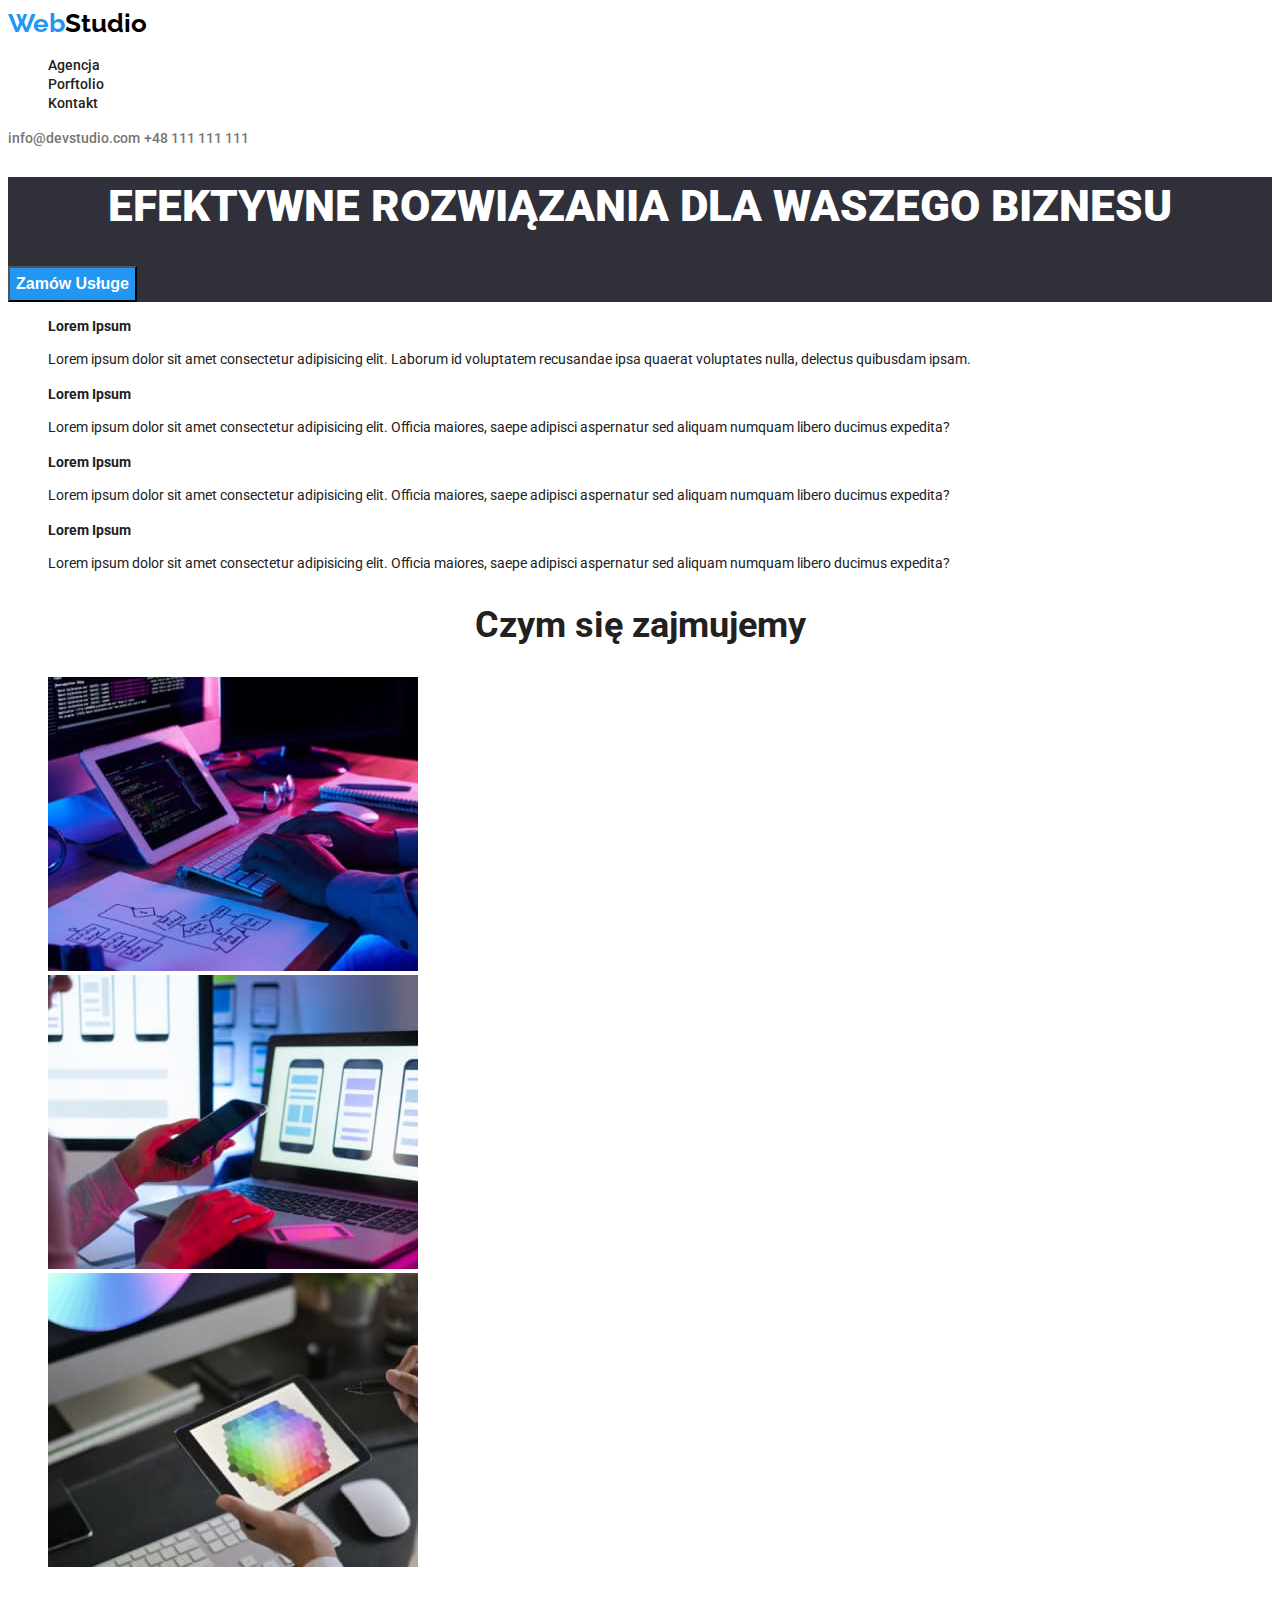
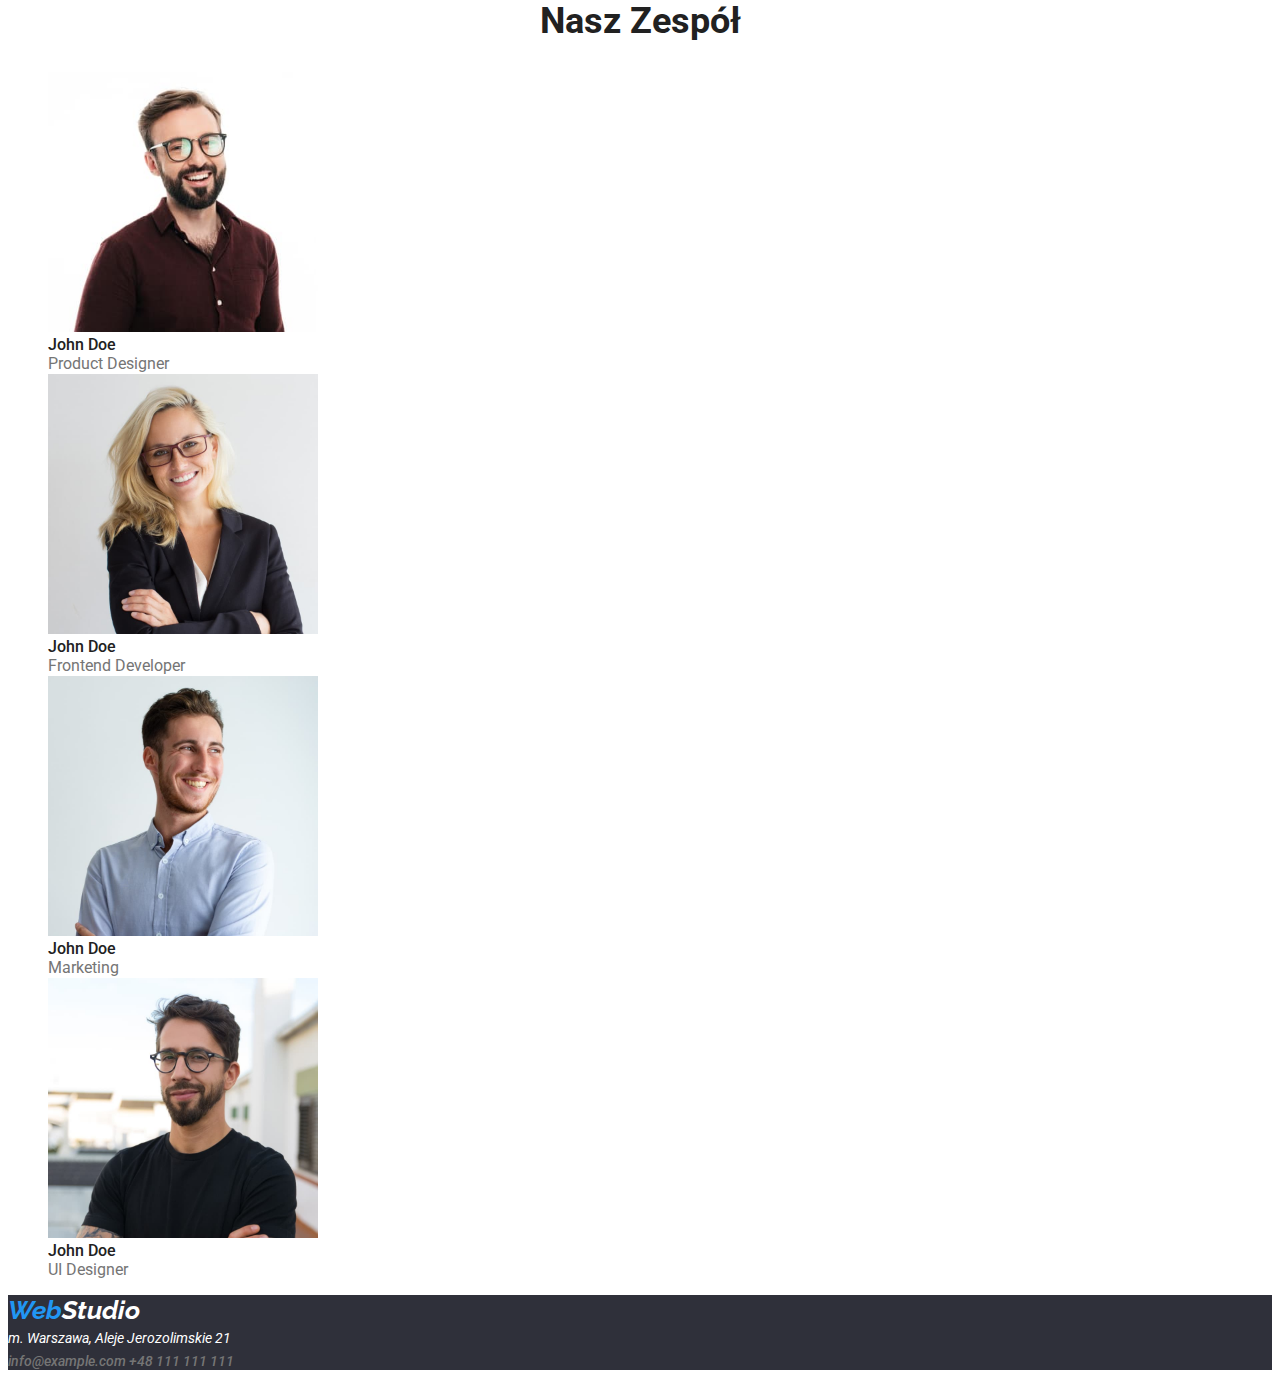
==== index.html @ 58675e3a "Stworzenie kopi z zadania 02" ====
<!DOCTYPE html>
<html lang="pl">
  <head>
    <meta charset="UTF-8" />
    <meta http-equiv="X-UA-Compatible" content="IE=edge" />
    <meta name="viewport" content="width=device-width, initial-scale=1.0" />
    <link rel="preconnect" href="https://fonts.googleapis.com" />
    <link rel="preconnect" href="https://fonts.gstatic.com" crossorigin />
    <link
      href="https://fonts.googleapis.com/css2?family=Raleway:wght@700&family=Roboto:wght@400;500;700;900&display=swap"
      rel="stylesheet"
    />
    <link rel="stylesheet" href="./css/style.css" />
    <title>WebStudio</title>
  </head>
  <body>
    <header>
      <a class="logo" href="index.html">
        <span class="logo-color">Web</span>Studio
      </a>
      <nav>
        <ul class="navigation-list">
          <li><a class="navigation" href="#">Agencja</a></li>
          <li><a class="navigation" href="portfolio.html">Porftolio</a></li>
          <li><a class="navigation" href="#">Kontakt</a></li>
        </ul>
      </nav>
      <a class="link-contact" href="mailto:info@devstudio.com"
        >info@devstudio.com</a
      >
      <a class="link-contact" href="tel:+48111111111">+48 111 111 111</a>
    </header>
    <main>
      <div class="main-box">
        <h1 class="title-main">EFEKTYWNE ROZWIĄZANIA DLA WASZEGO BIZNESU</h1>
        <button class="button-order">Zamów Usługe</button>
      </div>
      <ul>
        <li>
          <h3 class="title-marketing">Lorem Ipsum</h3>
          <p class="text-marketing">
            Lorem ipsum dolor sit amet consectetur adipisicing elit. Laborum id
            voluptatem recusandae ipsa quaerat voluptates nulla, delectus
            quibusdam ipsam.
          </p>
        </li>
        <li>
          <h3 class="title-marketing">Lorem Ipsum</h3>
          <p class="text-marketing">
            Lorem ipsum dolor sit amet consectetur adipisicing elit. Officia
            maiores, saepe adipisci aspernatur sed aliquam numquam libero
            ducimus expedita?
          </p>
        </li>
        <li>
          <h3 class="title-marketing">Lorem Ipsum</h3>
          <p class="text-marketing">
            Lorem ipsum dolor sit amet consectetur adipisicing elit. Officia
            maiores, saepe adipisci aspernatur sed aliquam numquam libero
            ducimus expedita?
          </p>
        </li>
        <li>
          <h3 class="title-marketing">Lorem Ipsum</h3>
          <p class="text-marketing">
            Lorem ipsum dolor sit amet consectetur adipisicing elit. Officia
            maiores, saepe adipisci aspernatur sed aliquam numquam libero
            ducimus expedita?
          </p>
        </li>
      </ul>
      <h2 class="title-image">Czym się zajmujemy</h2>
      <ul>
        <li>
          <img
            src="images/programer_working.jpg"
            width="370"
            height="294"
            alt="pracujący programista przy biurku w biurze"
          />
        </li>
        <li>
          <img
            src="images/web_ui_designers.jpg"
            width="370"
            height="294"
            alt="projektant interfejsu internetowego opracowywujący interfejs aplikacji na telefony komórkowe"
          />
        </li>
        <li>
          <img
            src="images/creative_artist_web.jpg"
            width="370"
            height="294"
            alt="projektant kreatywny pracujący na wyborem colorów projektu graficznego"
          />
        </li>
      </ul>
      <h2 class="title-image">Nasz Zespół</h2>
      <ul>
        <li>
          <img
            src="images/team/product_designer.jpg"
            width="270"
            height="260"
            alt="mężczyzna o brązowych włosach ciemnym zaroście w okularach ubrany w brązową koszulę"
          />
          <div class="name-worker">John Doe</div>
          <div class="department-worker">Product Designer</div>
        </li>
        <li>
          <img
            src="images/team/frontend_developer.jpg"
            width="270"
            height="260"
            alt="młoda kobieta o blond włosach jasnej karnacji i okularch ubrana w czarna marynarke oraz biała koszulę"
          />
          <div class="name-worker">John Doe</div>
          <div class="department-worker">Frontend Developer</div>
        </li>
        <li>
          <img
            src="images/team/marketing.jpg"
            width="270"
            height="260"
            alt="młody mężczyzna o jasno brązowych włosach z delikatnym zarostem ubrany w jasno niebieską koszulę"
          />
          <div class="name-worker">John Doe</div>
          <div class="department-worker">Marketing</div>
        </li>
        <li>
          <img
            src="images/team/ui_designer.jpg"
            width="270"
            height="260"
            alt="mężczyzna w srednim wieku o czarnych włosach z zarostem na twarzy ubrany w czarną koszulkę z krótkim rękawem"
          />
          <div class="name-worker">John Doe</div>
          <div class="department-worker">UI Designer</div>
        </li>
      </ul>
    </main>
    <footer class="footer-box">
      <address>
        <a class="logo-footer" href="index.html">
          <span class="logo-color">Web</span>Studio
        </a>
        <div class="address">m. Warszawa, Aleje Jerozolimskie 21</div>
        <a class="link-contact-footer" href="mailto:info@example.com"
          >info@example.com
        </a>
        <a class="link-contact-footer" href="tel:+48111111111"
          >+48 111 111 111
        </a>
      </address>
    </footer>
  </body>
</html>
---- css/style.css ----
body {
  font-family: "Roboto", sans-serif;
  color: #212121;
}

.logo {
  font-family: "Raleway", sans-serif;
  font-weight: 700;
  font-size: 1.625rem;
  line-height: 1.2;
  color: #000000;
}

.logo-color {
  color: #2196f3;
}

.navigation {
  font-weight: 500;
  font-size: 0.875rem;
  line-height: 1.15;
  color: #212121;
}

a {
  text-decoration: none;
}

ul {
  list-style-type: none;
}

.link-contact,
.link-contact-footer {
  font-weight: 500;
  font-size: 0.875rem;
  line-height: 1.15;
  color: #757575;
}

.navigation:hover,
.navigation:focus,
.navigation:active,
.link-contact:focus,
.link-contact:hover,
.link-contact:active {
  color: #2196f3;
}

.title-main {
  font-weight: 900;
  font-size: 2.75rem;
  line-height: 1.36;
  text-align: center;
  color: #ffffff;
}

.text-marketing {
  font-size: 0.875rem;
  line-height: 1.7;
}

.title-marketing {
  font-weight: 700;
  font-size: 0.875rem;
  line-height: 1.15;
}

.title-image {
  font-weight: 700;
  font-size: 2.25rem;
  line-height: 1.16;
  text-align: center;
}

.button-order {
  font-weight: 700;
  font-size: 1rem;
  line-height: 1.87;
  color: #ffffff;
  background: #2196f3;
  cursor: pointer;
}

.name-worker,
.name-project {
  font-weight: 500;
  font-size: 1rem;
  line-height: 1.18;
}

.department-worker,
.department-class {
  font-size: 1rem;
  line-height: 1.18;
  color: #757575;
}

.address {
  font-size: 0.875rem;
  line-height: 1.71;
  color: #ffffff;
}

.footer-box {
  background: #2f303a;
}

.main-box {
  background: #2f303a;
}

.logo-footer {
  font-family: "Raleway";
  font-weight: 700;
  font-size: 1.625rem;
  line-height: 1.2;
  color: #ffffff;
}

.button-portfolio {
  font-style: normal;
  font-weight: 500;
  font-size: 1rem;
  line-height: 1.625;
  background: #f5f4fa;
}

.button-portfolio:hover,
.button-portfolio:focus {
  background: #2196f3;
  color: #ffffff;
}
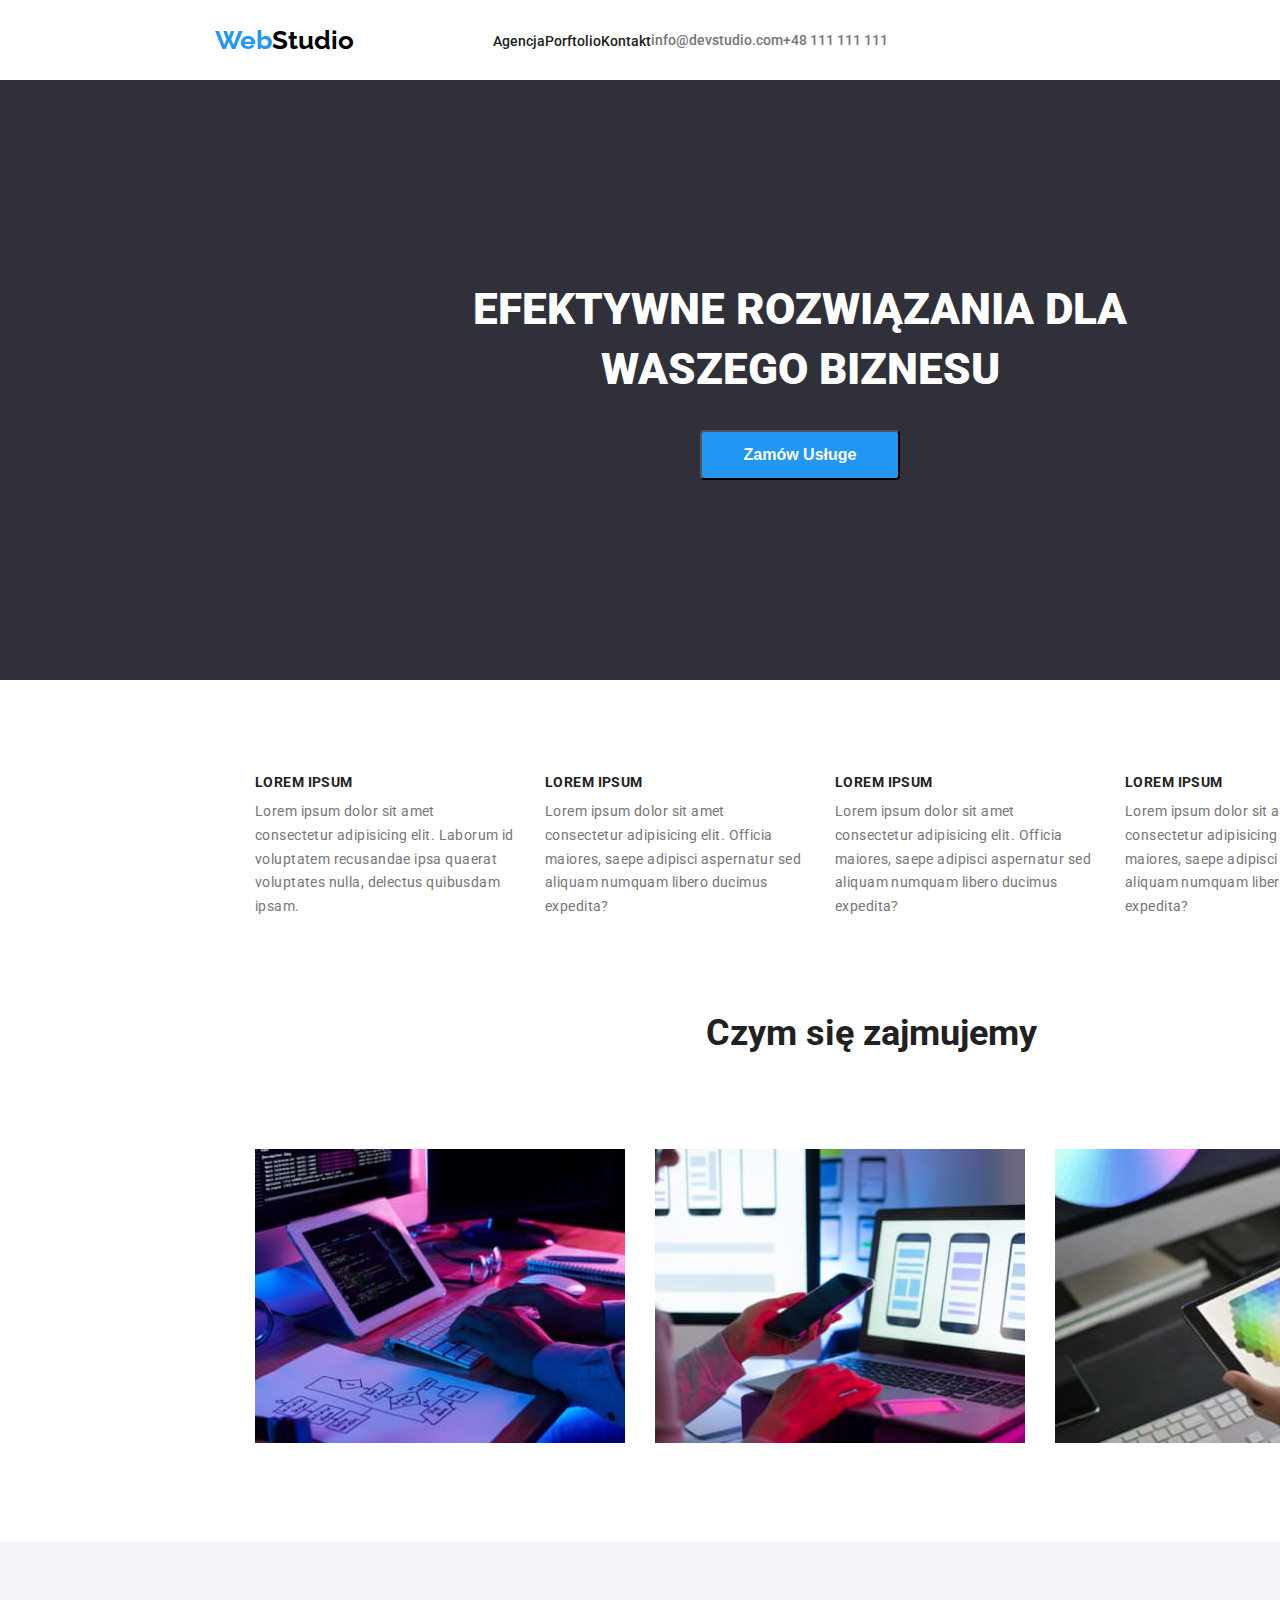
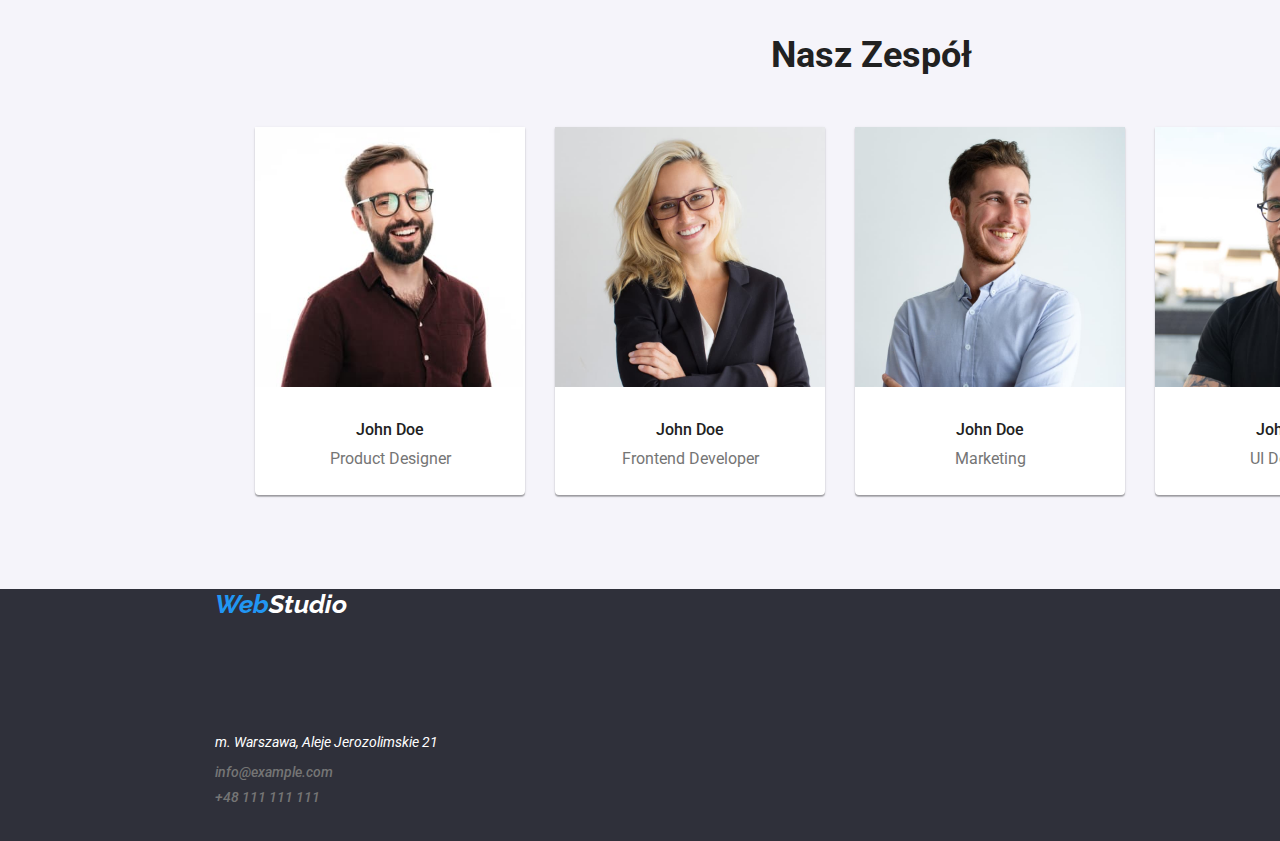
==== commit c484fe0d: "Użycie CSS do rozmieszczenia elementów" ====
--- a/index.html
+++ b/index.html
@@ -10,14 +10,23 @@
       href="https://fonts.googleapis.com/css2?family=Raleway:wght@700&family=Roboto:wght@400;500;700;900&display=swap"
       rel="stylesheet"
     />
+    <link
+      rel="stylesheet"
+      href="https://cdnjs.cloudflare.com/ajax/libs/modern-normalize/1.1.0/modern-normalize.min.css"
+      integrity="sha512-wpPYUAdjBVSE4KJnH1VR1HeZfpl1ub8YT/NKx4PuQ5NmX2tKuGu6U/JRp5y+Y8XG2tV+wKQpNHVUX03MfMFn9Q=="
+      crossorigin="anonymous"
+      referrerpolicy="no-referrer"
+    />
     <link rel="stylesheet" href="./css/style.css" />
     <title>WebStudio</title>
   </head>
   <body>
-    <header>
-      <a class="logo" href="index.html">
-        <span class="logo-color">Web</span>Studio
-      </a>
+    <header class="navi-box">
+      <div class="logo-block">
+        <a class="logo" href="index.html">
+          <span class="logo-color">Web</span>Studio
+        </a>
+      </div>
       <nav>
         <ul class="navigation-list">
           <li><a class="navigation" href="#">Agencja</a></li>
@@ -35,8 +44,8 @@
         <h1 class="title-main">EFEKTYWNE ROZWIĄZANIA DLA WASZEGO BIZNESU</h1>
         <button class="button-order">Zamów Usługe</button>
       </div>
-      <ul>
-        <li>
+      <ul class="container container-text">
+        <li class="text-content">
           <h3 class="title-marketing">Lorem Ipsum</h3>
           <p class="text-marketing">
             Lorem ipsum dolor sit amet consectetur adipisicing elit. Laborum id
@@ -44,7 +53,7 @@
             quibusdam ipsam.
           </p>
         </li>
-        <li>
+        <li class="text-content">
           <h3 class="title-marketing">Lorem Ipsum</h3>
           <p class="text-marketing">
             Lorem ipsum dolor sit amet consectetur adipisicing elit. Officia
@@ -52,7 +61,7 @@
             ducimus expedita?
           </p>
         </li>
-        <li>
+        <li class="text-content">
           <h3 class="title-marketing">Lorem Ipsum</h3>
           <p class="text-marketing">
             Lorem ipsum dolor sit amet consectetur adipisicing elit. Officia
@@ -60,7 +69,7 @@
             ducimus expedita?
           </p>
         </li>
-        <li>
+        <li class="text-content">
           <h3 class="title-marketing">Lorem Ipsum</h3>
           <p class="text-marketing">
             Lorem ipsum dolor sit amet consectetur adipisicing elit. Officia
@@ -70,8 +79,8 @@
         </li>
       </ul>
       <h2 class="title-image">Czym się zajmujemy</h2>
-      <ul>
-        <li>
+      <ul class="container container-image">
+        <li class="image-box">
           <img
             src="images/programer_working.jpg"
             width="370"
@@ -79,7 +88,7 @@
             alt="pracujący programista przy biurku w biurze"
           />
         </li>
-        <li>
+        <li class="image-box">
           <img
             src="images/web_ui_designers.jpg"
             width="370"
@@ -87,7 +96,7 @@
             alt="projektant interfejsu internetowego opracowywujący interfejs aplikacji na telefony komórkowe"
           />
         </li>
-        <li>
+        <li class="image-box">
           <img
             src="images/creative_artist_web.jpg"
             width="370"
@@ -96,55 +105,59 @@
           />
         </li>
       </ul>
-      <h2 class="title-image">Nasz Zespół</h2>
-      <ul>
-        <li>
-          <img
-            src="images/team/product_designer.jpg"
-            width="270"
-            height="260"
-            alt="mężczyzna o brązowych włosach ciemnym zaroście w okularach ubrany w brązową koszulę"
-          />
-          <div class="name-worker">John Doe</div>
-          <div class="department-worker">Product Designer</div>
-        </li>
-        <li>
-          <img
-            src="images/team/frontend_developer.jpg"
-            width="270"
-            height="260"
-            alt="młoda kobieta o blond włosach jasnej karnacji i okularch ubrana w czarna marynarke oraz biała koszulę"
-          />
-          <div class="name-worker">John Doe</div>
-          <div class="department-worker">Frontend Developer</div>
-        </li>
-        <li>
-          <img
-            src="images/team/marketing.jpg"
-            width="270"
-            height="260"
-            alt="młody mężczyzna o jasno brązowych włosach z delikatnym zarostem ubrany w jasno niebieską koszulę"
-          />
-          <div class="name-worker">John Doe</div>
-          <div class="department-worker">Marketing</div>
-        </li>
-        <li>
-          <img
-            src="images/team/ui_designer.jpg"
-            width="270"
-            height="260"
-            alt="mężczyzna w srednim wieku o czarnych włosach z zarostem na twarzy ubrany w czarną koszulkę z krótkim rękawem"
-          />
-          <div class="name-worker">John Doe</div>
-          <div class="department-worker">UI Designer</div>
-        </li>
-      </ul>
+      <div class="team-box">
+        <h2 class="title-image">Nasz Zespół</h2>
+        <ul class="image-team">
+          <li class="image-box team-conteiner">
+            <img
+              src="images/team/product_designer.jpg"
+              width="270"
+              height="260"
+              alt="mężczyzna o brązowych włosach ciemnym zaroście w okularach ubrany w brązową koszulę"
+            />
+            <div class="name-worker">John Doe</div>
+            <div class="department-worker">Product Designer</div>
+          </li>
+          <li class="image-box team-conteiner">
+            <img
+              src="images/team/frontend_developer.jpg"
+              width="270"
+              height="260"
+              alt="młoda kobieta o blond włosach jasnej karnacji i okularch ubrana w czarna marynarke oraz biała koszulę"
+            />
+            <div class="name-worker">John Doe</div>
+            <div class="department-worker">Frontend Developer</div>
+          </li>
+          <li class="image-box team-conteiner">
+            <img
+              src="images/team/marketing.jpg"
+              width="270"
+              height="260"
+              alt="młody mężczyzna o jasno brązowych włosach z delikatnym zarostem ubrany w jasno niebieską koszulę"
+            />
+            <div class="name-worker">John Doe</div>
+            <div class="department-worker">Marketing</div>
+          </li>
+          <li class="image-box team-conteiner">
+            <img
+              src="images/team/ui_designer.jpg"
+              width="270"
+              height="260"
+              alt="mężczyzna w srednim wieku o czarnych włosach z zarostem na twarzy ubrany w czarną koszulkę z krótkim rękawem"
+            />
+            <div class="name-worker">John Doe</div>
+            <div class="department-worker">UI Designer</div>
+          </li>
+        </ul>
+      </div>
     </main>
     <footer class="footer-box">
       <address>
-        <a class="logo-footer" href="index.html">
-          <span class="logo-color">Web</span>Studio
-        </a>
+        <div class="logo-block-footer">
+          <a class="logo-footer" href="index.html">
+            <span class="logo-color">Web</span>Studio
+          </a>
+        </div>
         <div class="address">m. Warszawa, Aleje Jerozolimskie 21</div>
         <a class="link-contact-footer" href="mailto:info@example.com"
           >info@example.com
--- a/css/style.css
+++ b/css/style.css
@@ -1,7 +1,20 @@
+*,
+*::before,
+*::after {
+  box-sizing: border-box;
+  margin: 0;
+}
+
 body {
   font-family: "Roboto", sans-serif;
   color: #212121;
 }
+.navi-box {
+  min-height: 80px;
+  width: 1200px;
+  display: flex;
+  align-items: center;
+}
 
 .logo {
   font-family: "Raleway", sans-serif;
@@ -9,17 +22,24 @@
   font-size: 1.625rem;
   line-height: 1.2;
   color: #000000;
+  display: block;
 }
 
 .logo-color {
   color: #2196f3;
 }
+.navigation-list {
+  display: flex;
+  margin-left: 93px;
+}
 
 .navigation {
   font-weight: 500;
   font-size: 0.875rem;
   line-height: 1.15;
   color: #212121;
+  width: 254px;
+  gap: 46px;
 }
 
 a {
@@ -30,12 +50,22 @@
   list-style-type: none;
 }
 
-.link-contact,
+.link-contact {
+  font-weight: 500;
+  font-size: 0.875rem;
+  line-height: 1.15;
+  color: #757575;
+}
+
 .link-contact-footer {
   font-weight: 500;
   font-size: 0.875rem;
   line-height: 1.15;
   color: #757575;
+  display: flex;
+  flex-direction: column;
+  margin-top: 9px;
+  margin-left: 215px;
 }
 
 .navigation:hover,
@@ -53,17 +83,27 @@
   line-height: 1.36;
   text-align: center;
   color: #ffffff;
+  width: 696px;
+  height: 120px;
+  margin-top: 200px;
+  margin-left: 452px;
 }
 
 .text-marketing {
   font-size: 0.875rem;
   line-height: 1.7;
+  color: #757575;
+  letter-spacing: 0.03em;
+  max-width: 270px;
+  margin-top: 10px;
 }
 
 .title-marketing {
   font-weight: 700;
   font-size: 0.875rem;
   line-height: 1.15;
+  letter-spacing: 0.03em;
+  text-transform: uppercase;
 }
 
 .title-image {
@@ -71,6 +111,11 @@
   font-size: 2.25rem;
   line-height: 1.16;
   text-align: center;
+  margin-left: 695px;
+  margin-top: 94px;
+  margin-bottom: 50px;
+  width: 352px;
+  height: 42px;
 }
 
 .button-order {
@@ -78,8 +123,13 @@
   font-size: 1rem;
   line-height: 1.87;
   color: #ffffff;
-  background: #2196f3;
+  background-color: #2196f3;
   cursor: pointer;
+  border-radius: 4px;
+  width: 200px;
+  height: 50px;
+  margin-top: 30px;
+  margin-left: 700px;
 }
 
 .name-worker,
@@ -87,6 +137,8 @@
   font-weight: 500;
   font-size: 1rem;
   line-height: 1.18;
+  text-align: center;
+  margin-top: 30px;
 }
 
 .department-worker,
@@ -94,20 +146,28 @@
   font-size: 1rem;
   line-height: 1.18;
   color: #757575;
+  text-align: center;
+  margin-top: 10px;
 }
 
 .address {
   font-size: 0.875rem;
   line-height: 1.71;
   color: #ffffff;
+  margin-top: 111px;
+  margin-left: 215px;
 }
 
 .footer-box {
   background: #2f303a;
+  height: 252px;
 }
 
 .main-box {
   background: #2f303a;
+  height: 600px;
+  display: flex;
+  flex-direction: column;
 }
 
 .logo-footer {
@@ -116,6 +176,18 @@
   font-size: 1.625rem;
   line-height: 1.2;
   color: #ffffff;
+  display: block;
+}
+
+.logo-block {
+  margin-left: 215px;
+  width: 145px;
+  height: 31px;
+}
+.logo-block-footer {
+  margin-left: 215px;
+  width: 145px;
+  height: 31px;
 }
 
 .button-portfolio {
@@ -131,3 +203,47 @@
   background: #2196f3;
   color: #ffffff;
 }
+
+.container {
+  width: 1200px;
+  margin-top: 94px;
+  margin-left: 215px;
+}
+
+.text-content {
+  margin-right: 30px;
+}
+
+.image-box {
+  margin-right: 30px;
+}
+
+.container-image {
+  display: flex;
+}
+
+.container-text {
+  display: flex;
+}
+
+.team-box {
+  height: 648px;
+  background: #f5f4fa;
+  display: flex;
+  flex-direction: column;
+  margin-top: 94px;
+}
+
+.image-team {
+  display: flex;
+  margin-left: 215px;
+}
+
+.team-conteiner {
+  width: 270px;
+  height: 368px;
+  background: #ffffff;
+  box-shadow: 0px 1px 3px rgba(0, 0, 0, 0.12), 0px 1px 1px rgba(0, 0, 0, 0.14),
+    0px 2px 1px rgba(0, 0, 0, 0.2);
+  border-radius: 0px 0px 4px 4px;
+}
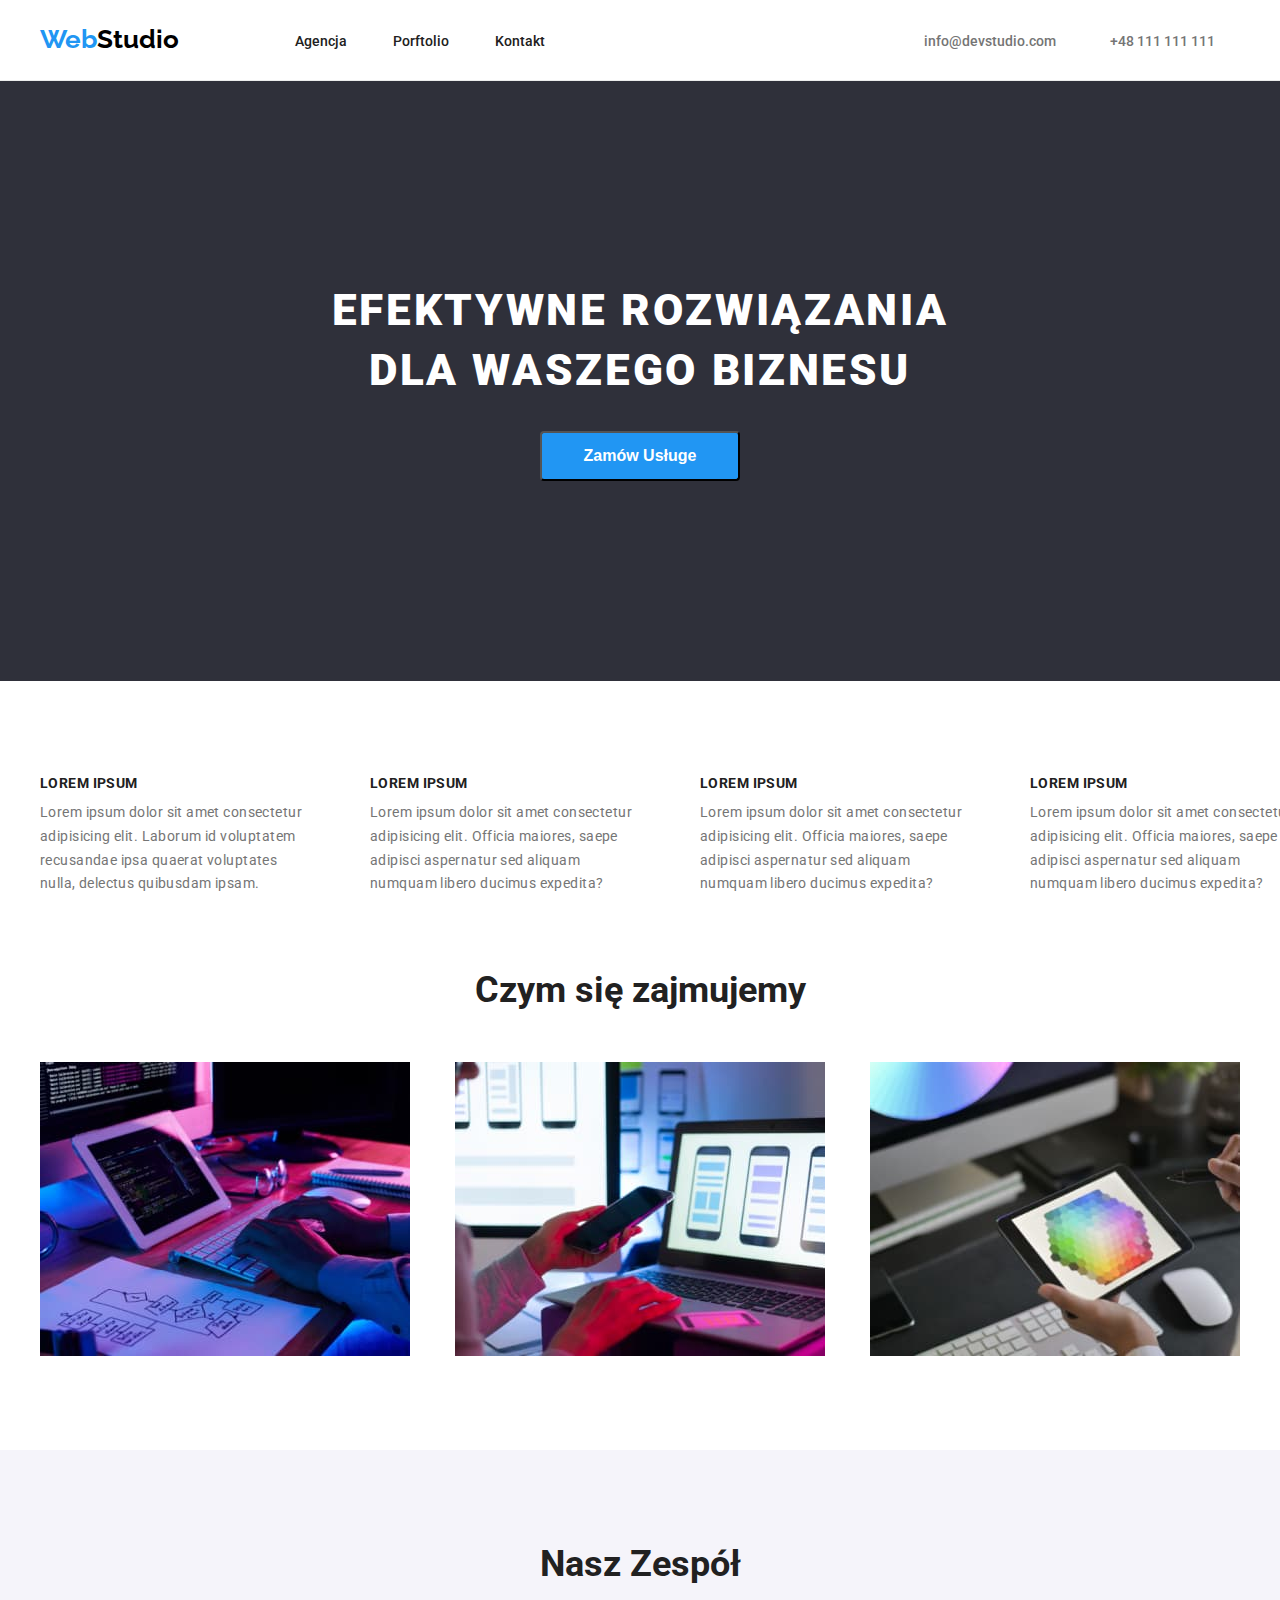
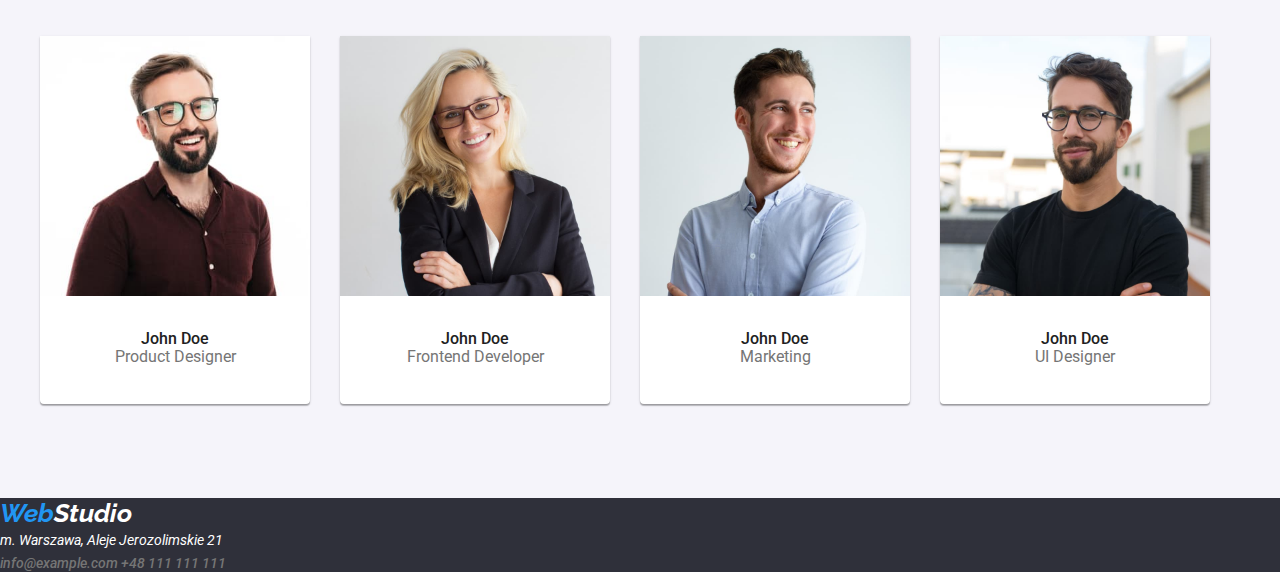
==== commit 68f1a77e: "Poprawa kodu stylizacyjnego" ====
--- a/index.html
+++ b/index.html
@@ -21,135 +21,149 @@
     <title>WebStudio</title>
   </head>
   <body>
-    <header class="navi-box">
-      <div class="logo-block">
-        <a class="logo" href="index.html">
-          <span class="logo-color">Web</span>Studio
-        </a>
-      </div>
-      <nav>
-        <ul class="navigation-list">
-          <li><a class="navigation" href="#">Agencja</a></li>
-          <li><a class="navigation" href="portfolio.html">Porftolio</a></li>
-          <li><a class="navigation" href="#">Kontakt</a></li>
-        </ul>
+    <header class="bottom-line">
+      <nav class="container site-nav flex-nav-container">
+        <div class="flex-logo-nav">
+          <div>
+            <a class="logo" href="index.html">
+              <span class="logo-color">Web</span>Studio
+            </a>
+          </div>
+          <nav>
+            <ul class="navigation-list">
+              <li><a class="navigation" href="#">Agencja</a></li>
+              <li><a class="navigation" href="portfolio.html">Porftolio</a></li>
+              <li><a class="navigation" href="#">Kontakt</a></li>
+            </ul>
+          </nav>
+        </div>
+        <div class="contact-nav">
+          <a class="link-contact" href="mailto:info@devstudio.com"
+            >info@devstudio.com</a
+          >
+          <a class="link-contact" href="tel:+48111111111">+48 111 111 111</a>
+        </div>
       </nav>
-      <a class="link-contact" href="mailto:info@devstudio.com"
-        >info@devstudio.com</a
-      >
-      <a class="link-contact" href="tel:+48111111111">+48 111 111 111</a>
     </header>
     <main>
-      <div class="main-box">
-        <h1 class="title-main">EFEKTYWNE ROZWIĄZANIA DLA WASZEGO BIZNESU</h1>
-        <button class="button-order">Zamów Usługe</button>
-      </div>
-      <ul class="container container-text">
-        <li class="text-content">
-          <h3 class="title-marketing">Lorem Ipsum</h3>
-          <p class="text-marketing">
-            Lorem ipsum dolor sit amet consectetur adipisicing elit. Laborum id
-            voluptatem recusandae ipsa quaerat voluptates nulla, delectus
-            quibusdam ipsam.
-          </p>
-        </li>
-        <li class="text-content">
-          <h3 class="title-marketing">Lorem Ipsum</h3>
-          <p class="text-marketing">
-            Lorem ipsum dolor sit amet consectetur adipisicing elit. Officia
-            maiores, saepe adipisci aspernatur sed aliquam numquam libero
-            ducimus expedita?
-          </p>
-        </li>
-        <li class="text-content">
-          <h3 class="title-marketing">Lorem Ipsum</h3>
-          <p class="text-marketing">
-            Lorem ipsum dolor sit amet consectetur adipisicing elit. Officia
-            maiores, saepe adipisci aspernatur sed aliquam numquam libero
-            ducimus expedita?
-          </p>
-        </li>
-        <li class="text-content">
-          <h3 class="title-marketing">Lorem Ipsum</h3>
-          <p class="text-marketing">
-            Lorem ipsum dolor sit amet consectetur adipisicing elit. Officia
-            maiores, saepe adipisci aspernatur sed aliquam numquam libero
-            ducimus expedita?
-          </p>
-        </li>
-      </ul>
-      <h2 class="title-image">Czym się zajmujemy</h2>
-      <ul class="container container-image">
-        <li class="image-box">
-          <img
-            src="images/programer_working.jpg"
-            width="370"
-            height="294"
-            alt="pracujący programista przy biurku w biurze"
-          />
-        </li>
-        <li class="image-box">
-          <img
-            src="images/web_ui_designers.jpg"
-            width="370"
-            height="294"
-            alt="projektant interfejsu internetowego opracowywujący interfejs aplikacji na telefony komórkowe"
-          />
-        </li>
-        <li class="image-box">
-          <img
-            src="images/creative_artist_web.jpg"
-            width="370"
-            height="294"
-            alt="projektant kreatywny pracujący na wyborem colorów projektu graficznego"
-          />
-        </li>
-      </ul>
-      <div class="team-box">
-        <h2 class="title-image">Nasz Zespół</h2>
-        <ul class="image-team">
-          <li class="image-box team-conteiner">
-            <img
-              src="images/team/product_designer.jpg"
-              width="270"
-              height="260"
-              alt="mężczyzna o brązowych włosach ciemnym zaroście w okularach ubrany w brązową koszulę"
-            />
-            <div class="name-worker">John Doe</div>
-            <div class="department-worker">Product Designer</div>
+      <section class="main-box">
+        <div class="marketing-slogan">
+          <h1 class="title-main">EFEKTYWNE ROZWIĄZANIA DLA WASZEGO BIZNESU</h1>
+          <button class="button-order">Zamów Usługe</button>
+        </div>
+      </section>
+      <section>
+        <ul class="container container-text">
+          <li class="text-content">
+            <h3 class="title-marketing">Lorem Ipsum</h3>
+            <p class="text-marketing">
+              Lorem ipsum dolor sit amet consectetur adipisicing elit. Laborum
+              id voluptatem recusandae ipsa quaerat voluptates nulla, delectus
+              quibusdam ipsam.
+            </p>
           </li>
-          <li class="image-box team-conteiner">
-            <img
-              src="images/team/frontend_developer.jpg"
-              width="270"
-              height="260"
-              alt="młoda kobieta o blond włosach jasnej karnacji i okularch ubrana w czarna marynarke oraz biała koszulę"
-            />
-            <div class="name-worker">John Doe</div>
-            <div class="department-worker">Frontend Developer</div>
+          <li class="text-content">
+            <h3 class="title-marketing">Lorem Ipsum</h3>
+            <p class="text-marketing">
+              Lorem ipsum dolor sit amet consectetur adipisicing elit. Officia
+              maiores, saepe adipisci aspernatur sed aliquam numquam libero
+              ducimus expedita?
+            </p>
           </li>
-          <li class="image-box team-conteiner">
-            <img
-              src="images/team/marketing.jpg"
-              width="270"
-              height="260"
-              alt="młody mężczyzna o jasno brązowych włosach z delikatnym zarostem ubrany w jasno niebieską koszulę"
-            />
-            <div class="name-worker">John Doe</div>
-            <div class="department-worker">Marketing</div>
+          <li class="text-content">
+            <h3 class="title-marketing">Lorem Ipsum</h3>
+            <p class="text-marketing">
+              Lorem ipsum dolor sit amet consectetur adipisicing elit. Officia
+              maiores, saepe adipisci aspernatur sed aliquam numquam libero
+              ducimus expedita?
+            </p>
           </li>
-          <li class="image-box team-conteiner">
-            <img
-              src="images/team/ui_designer.jpg"
-              width="270"
-              height="260"
-              alt="mężczyzna w srednim wieku o czarnych włosach z zarostem na twarzy ubrany w czarną koszulkę z krótkim rękawem"
-            />
-            <div class="name-worker">John Doe</div>
-            <div class="department-worker">UI Designer</div>
+          <li class="text-content">
+            <h3 class="title-marketing">Lorem Ipsum</h3>
+            <p class="text-marketing">
+              Lorem ipsum dolor sit amet consectetur adipisicing elit. Officia
+              maiores, saepe adipisci aspernatur sed aliquam numquam libero
+              ducimus expedita?
+            </p>
           </li>
         </ul>
-      </div>
+      </section>
+      <section class="container image-content">
+        <h2 class="title-image">Czym się zajmujemy</h2>
+        <ul class="container-image">
+          <li class="image-box">
+            <img
+              src="images/programer_working.jpg"
+              width="370"
+              height="294"
+              alt="pracujący programista przy biurku w biurze"
+            />
+          </li>
+          <li class="image-box">
+            <img
+              src="images/web_ui_designers.jpg"
+              width="370"
+              height="294"
+              alt="projektant interfejsu internetowego opracowywujący interfejs aplikacji na telefony komórkowe"
+            />
+          </li>
+          <li class="image-box">
+            <img
+              src="images/creative_artist_web.jpg"
+              width="370"
+              height="294"
+              alt="projektant kreatywny pracujący na wyborem colorów projektu graficznego"
+            />
+          </li>
+        </ul>
+      </section>
+      <section class="team-section">
+        <div class="container team-container">
+          <h2 class="title-image">Nasz Zespół</h2>
+          <ul class="team-box">
+            <li class="image-box-team">
+              <img
+                src="images/team/product_designer.jpg"
+                width="270"
+                height="260"
+                alt="mężczyzna o brązowych włosach ciemnym zaroście w okularach ubrany w brązową koszulę"
+              />
+              <div class="name-worker">John Doe</div>
+              <div class="department-worker">Product Designer</div>
+            </li>
+            <li class="image-box-team">
+              <img
+                src="images/team/frontend_developer.jpg"
+                width="270"
+                height="260"
+                alt="młoda kobieta o blond włosach jasnej karnacji i okularch ubrana w czarna marynarke oraz biała koszulę"
+              />
+              <div class="name-worker">John Doe</div>
+              <div class="department-worker">Frontend Developer</div>
+            </li>
+            <li class="image-box-team">
+              <img
+                src="images/team/marketing.jpg"
+                width="270"
+                height="260"
+                alt="młody mężczyzna o jasno brązowych włosach z delikatnym zarostem ubrany w jasno niebieską koszulę"
+              />
+              <div class="name-worker">John Doe</div>
+              <div class="department-worker">Marketing</div>
+            </li>
+            <li class="image-box-team">
+              <img
+                src="images/team/ui_designer.jpg"
+                width="270"
+                height="260"
+                alt="mężczyzna w srednim wieku o czarnych włosach z zarostem na twarzy ubrany w czarną koszulkę z krótkim rękawem"
+              />
+              <div class="name-worker">John Doe</div>
+              <div class="department-worker">UI Designer</div>
+            </li>
+          </ul>
+        </div>
+      </section>
     </main>
     <footer class="footer-box">
       <address>
--- a/css/style.css
+++ b/css/style.css
@@ -3,17 +3,60 @@
 *::after {
   box-sizing: border-box;
   margin: 0;
+  padding: 0;
 }
 
 body {
   font-family: "Roboto", sans-serif;
   color: #212121;
 }
-.navi-box {
-  min-height: 80px;
-  width: 1200px;
-  display: flex;
+
+/* Navigation Start Position */
+
+.site-nav {
+  height: 80px;
+}
+
+.bottom-line {
+  border-bottom: 1px solid #ececec;
+}
+
+.container {
+  max-width: 1200px;
+  margin: 0 auto;
+}
+
+.flex-nav-container {
+  display: flex;
+  justify-content: space-between;
   align-items: center;
+}
+
+.flex-logo-nav {
+  display: flex;
+  align-items: center;
+}
+
+.navigation-list {
+  display: flex;
+  padding: 0;
+  list-style: none;
+  margin-left: 93px;
+}
+
+.navigation-list li {
+  margin: 0 23px;
+}
+
+.contact-nav a {
+  margin: 0 25px;
+}
+
+/* Navigation End Position */
+
+.main-box {
+  background: #2f303a;
+  height: 600px;
 }
 
 .logo {
@@ -22,34 +65,24 @@
   font-size: 1.625rem;
   line-height: 1.2;
   color: #000000;
-  display: block;
 }
 
 .logo-color {
   color: #2196f3;
 }
-.navigation-list {
-  display: flex;
-  margin-left: 93px;
-}
 
 .navigation {
   font-weight: 500;
   font-size: 0.875rem;
   line-height: 1.15;
   color: #212121;
-  width: 254px;
-  gap: 46px;
+  text-decoration: none;
 }
 
 a {
   text-decoration: none;
 }
 
-ul {
-  list-style-type: none;
-}
-
 .link-contact {
   font-weight: 500;
   font-size: 0.875rem;
@@ -62,10 +95,6 @@
   font-size: 0.875rem;
   line-height: 1.15;
   color: #757575;
-  display: flex;
-  flex-direction: column;
-  margin-top: 9px;
-  margin-left: 215px;
 }
 
 .navigation:hover,
@@ -77,6 +106,12 @@
   color: #2196f3;
 }
 
+.marketing-slogan {
+  display: flex;
+  flex-direction: column;
+  align-items: center;
+}
+
 .title-main {
   font-weight: 900;
   font-size: 2.75rem;
@@ -85,37 +120,9 @@
   color: #ffffff;
   width: 696px;
   height: 120px;
+  letter-spacing: 0.06em;
+  text-transform: uppercase;
   margin-top: 200px;
-  margin-left: 452px;
-}
-
-.text-marketing {
-  font-size: 0.875rem;
-  line-height: 1.7;
-  color: #757575;
-  letter-spacing: 0.03em;
-  max-width: 270px;
-  margin-top: 10px;
-}
-
-.title-marketing {
-  font-weight: 700;
-  font-size: 0.875rem;
-  line-height: 1.15;
-  letter-spacing: 0.03em;
-  text-transform: uppercase;
-}
-
-.title-image {
-  font-weight: 700;
-  font-size: 2.25rem;
-  line-height: 1.16;
-  text-align: center;
-  margin-left: 695px;
-  margin-top: 94px;
-  margin-bottom: 50px;
-  width: 352px;
-  height: 42px;
 }
 
 .button-order {
@@ -129,7 +136,68 @@
   width: 200px;
   height: 50px;
   margin-top: 30px;
-  margin-left: 700px;
+}
+
+.container-text {
+  text-decoration: none;
+  list-style: none;
+  display: flex;
+  margin-top: 94px;
+  gap: 30px;
+}
+
+.text-marketing {
+  font-size: 0.875rem;
+  line-height: 1.7;
+  color: #757575;
+  letter-spacing: 0.03em;
+  margin-top: 10px;
+  width: 270px;
+  height: 75px;
+}
+
+.title-marketing {
+  font-weight: 700;
+  font-size: 0.875rem;
+  line-height: 1.15;
+  letter-spacing: 0.03em;
+  text-transform: uppercase;
+}
+
+.image-content {
+  margin-top: 94px;
+}
+
+.title-image {
+  font-weight: 700;
+  font-size: 2.25rem;
+  line-height: 1.16;
+  text-align: center;
+}
+
+.container-image {
+  list-style: none;
+  display: flex;
+  justify-content: space-between;
+  margin-top: 50px;
+  padding: 0%;
+}
+
+.team-section {
+  height: 648px;
+  background: #f5f4fa;
+  margin-top: 94px;
+}
+
+.team-container {
+  padding-top: 94px;
+}
+
+.team-box {
+  display: flex;
+  list-style: none;
+  margin-top: 50px;
+  gap: 30px;
 }
 
 .name-worker,
@@ -147,27 +215,16 @@
   line-height: 1.18;
   color: #757575;
   text-align: center;
-  margin-top: 10px;
 }
 
 .address {
   font-size: 0.875rem;
   line-height: 1.71;
   color: #ffffff;
-  margin-top: 111px;
-  margin-left: 215px;
 }
 
 .footer-box {
   background: #2f303a;
-  height: 252px;
-}
-
-.main-box {
-  background: #2f303a;
-  height: 600px;
-  display: flex;
-  flex-direction: column;
 }
 
 .logo-footer {
@@ -176,18 +233,12 @@
   font-size: 1.625rem;
   line-height: 1.2;
   color: #ffffff;
-  display: block;
 }
 
 .logo-block {
-  margin-left: 215px;
-  width: 145px;
-  height: 31px;
-}
+}
+
 .logo-block-footer {
-  margin-left: 215px;
-  width: 145px;
-  height: 31px;
 }
 
 .button-portfolio {
@@ -204,42 +255,16 @@
   color: #ffffff;
 }
 
-.container {
-  width: 1200px;
-  margin-top: 94px;
-  margin-left: 215px;
-}
-
 .text-content {
   margin-right: 30px;
 }
 
 .image-box {
-  margin-right: 30px;
-}
-
-.container-image {
-  display: flex;
-}
-
-.container-text {
-  display: flex;
-}
-
-.team-box {
-  height: 648px;
-  background: #f5f4fa;
-  display: flex;
-  flex-direction: column;
-  margin-top: 94px;
-}
-
-.image-team {
-  display: flex;
-  margin-left: 215px;
-}
-
-.team-conteiner {
+  width: 370px;
+  height: 294px;
+}
+
+.image-box-team {
   width: 270px;
   height: 368px;
   background: #ffffff;
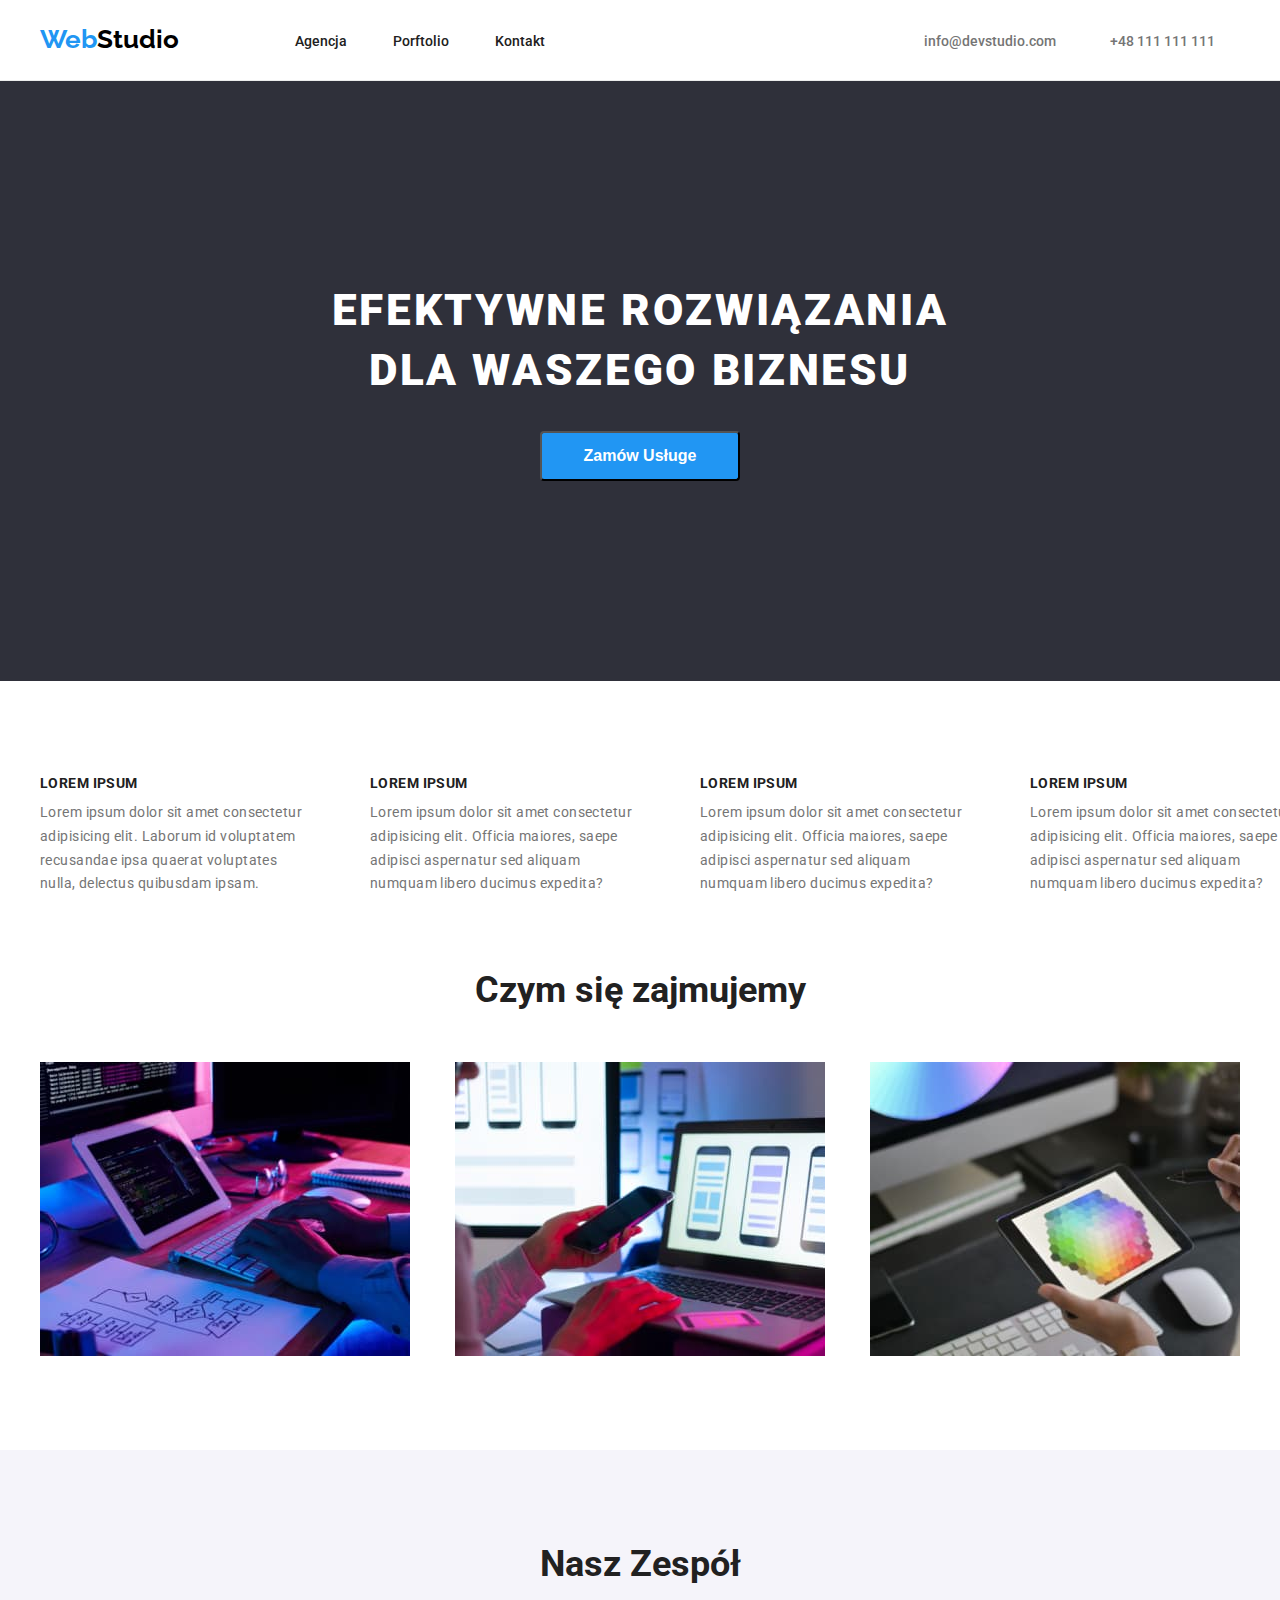
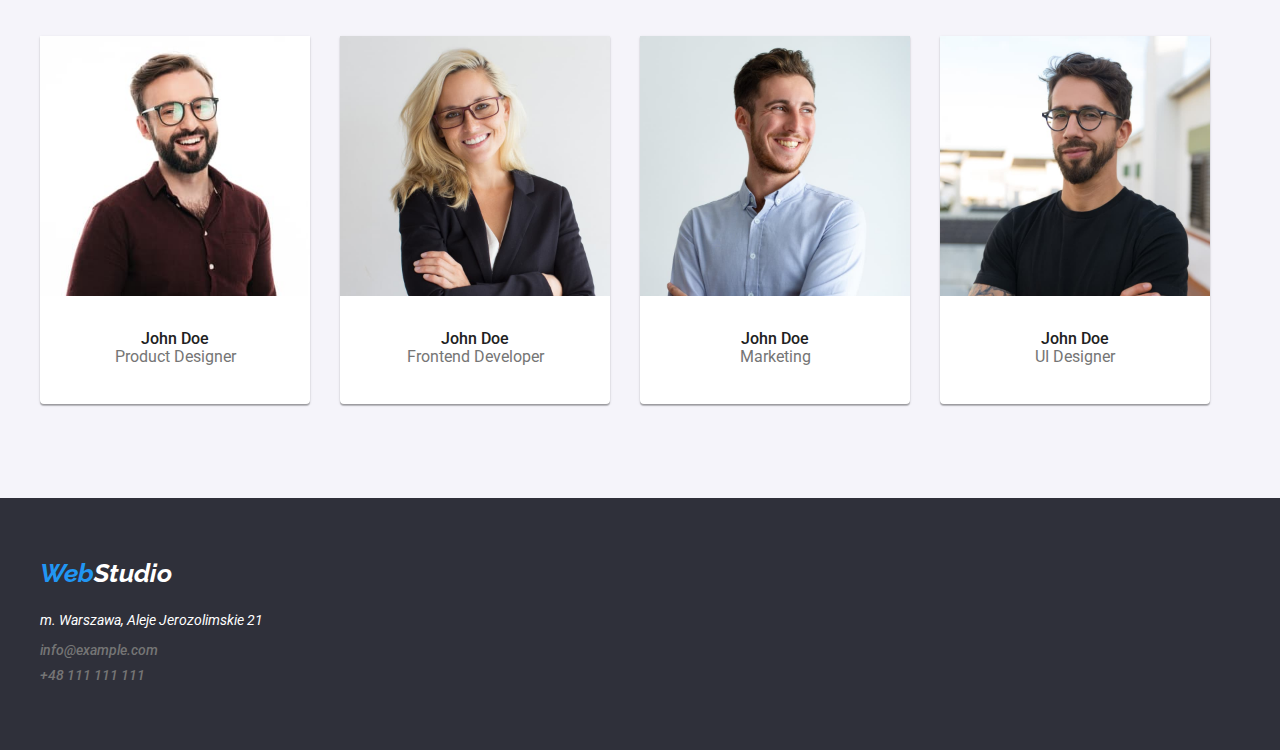
==== commit 4b1b7121: "Dodanie kolejnego kodu stylizacyjnego" ====
--- a/index.html
+++ b/index.html
@@ -166,19 +166,21 @@
       </section>
     </main>
     <footer class="footer-box">
-      <address>
-        <div class="logo-block-footer">
+      <address class="container footer-nav flex-footer-container">
+        <div class="logo-footer-container">
           <a class="logo-footer" href="index.html">
             <span class="logo-color">Web</span>Studio
           </a>
         </div>
-        <div class="address">m. Warszawa, Aleje Jerozolimskie 21</div>
-        <a class="link-contact-footer" href="mailto:info@example.com"
-          >info@example.com
-        </a>
-        <a class="link-contact-footer" href="tel:+48111111111"
-          >+48 111 111 111
-        </a>
+        <address class="address-footer">
+          <div class="address">m. Warszawa, Aleje Jerozolimskie 21</div>
+          <a class="link-contact-footer" href="mailto:info@example.com"
+            >info@example.com
+          </a>
+          <a class="link-contact-footer" href="tel:+48111111111"
+            >+48 111 111 111
+          </a>
+        </address>
       </address>
     </footer>
   </body>
--- a/css/style.css
+++ b/css/style.css
@@ -235,18 +235,16 @@
   color: #ffffff;
 }
 
-.logo-block {
-}
-
-.logo-block-footer {
-}
-
 .button-portfolio {
   font-style: normal;
   font-weight: 500;
   font-size: 1rem;
   line-height: 1.625;
   background: #f5f4fa;
+  width: 93px;
+  height: 38px;
+  border-radius: 4px;
+  border-width: 0;
 }
 
 .button-portfolio:hover,
@@ -255,6 +253,13 @@
   color: #ffffff;
 }
 
+.button-portfolio-flex {
+  display: flex;
+  list-style: none;
+  gap: 8px;
+  justify-content: center;
+  margin-top: 94px;
+}
 .text-content {
   margin-right: 30px;
 }
@@ -272,3 +277,23 @@
     0px 2px 1px rgba(0, 0, 0, 0.2);
   border-radius: 0px 0px 4px 4px;
 }
+
+.footer-nav {
+  height: 252px;
+}
+
+.flex-footer-container {
+  display: flex;
+  flex-direction: column;
+}
+
+.logo-footer-container {
+  margin-top: 60px;
+}
+
+.address-footer {
+  margin-top: 20px;
+  gap: 9px;
+  display: flex;
+  flex-direction: column;
+}
